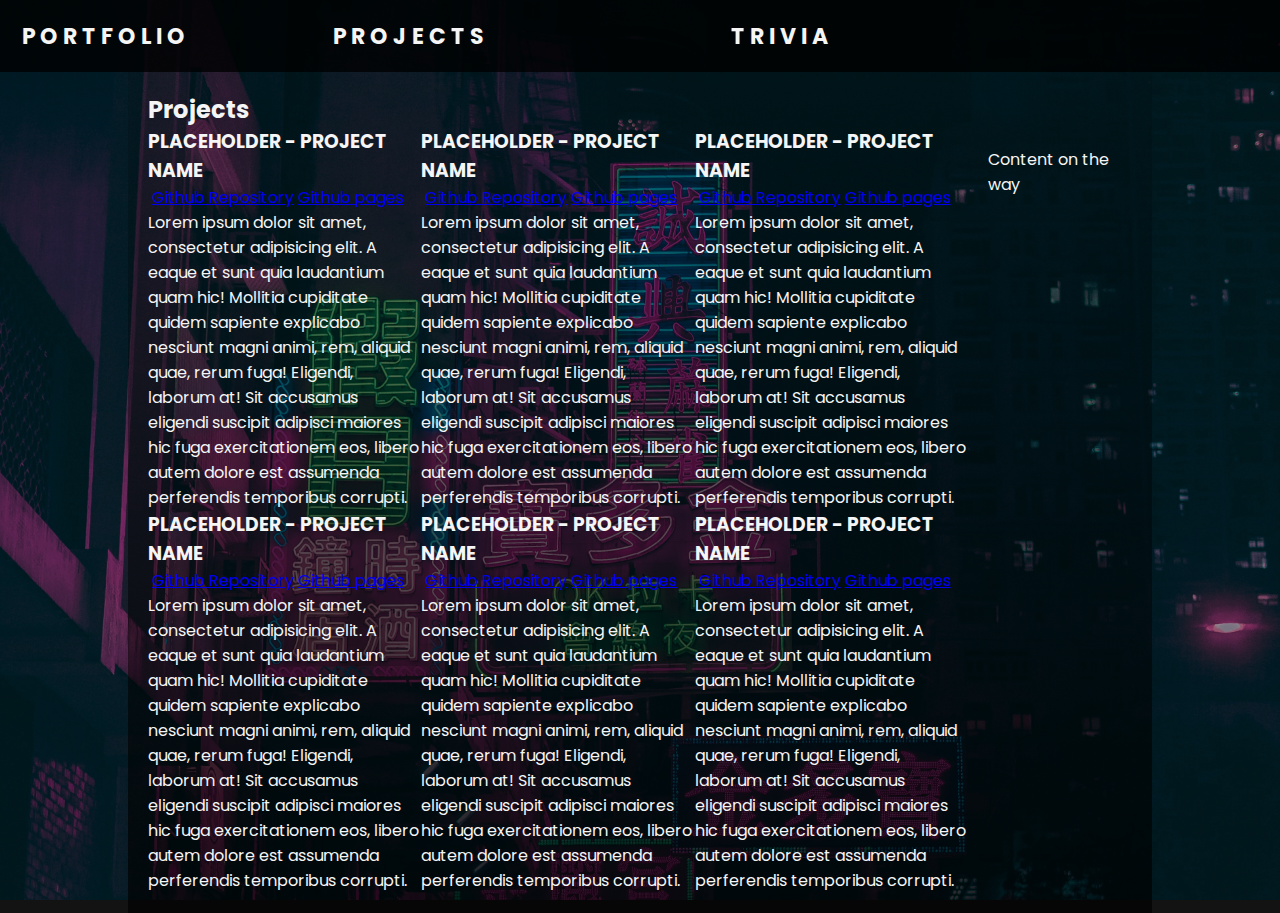
==== projects.html @ 1a5c2c26 "started work on more responsive design" ====
<!DOCTYPE html>
<html lang="en">

<head>
    <meta charset="UTF-8">
    <meta name="viewport" content="width=device-width, initial-scale=1.0">
    <meta http-equiv="X-UA-Compatible" content="ie=edge">
    <meta name="author" content="Lasse Hindsberg">
    <title>Projects &middot; Lasse Bruun Hindsberg</title>
    <link rel="stylesheet" href="./assets/css/style.css">
    <script src="https://kit.fontawesome.com/87c28705a7.js" crossorigin="anonymous"></script>
</head>

<body>
    <div class="backgroundImage">
        <header>
            <nav class="header__nav">
                <a class="nav__logo" href="#home">Portfolio</a>
                <ul class=" nav__links">

                    <!-- <li class="nav__enhancedElements"><a href="#!">About</a></li> -->

                    <li class="nav__enhancedElements"><a href="#!">Projects</a></li>

                    <li class="nav__enhancedElements"><a href="#!">Trivia</a></li>

                    <li>
                        <a href="https://twitter.com/Frostyy0w0" target="_blank">
                            <i class="fab fa-twitter"></i>
                        </a>
                        <a href="https://www.instagram.com/fr0styy.__/" target="_blank">
                            <i class="fab fa-instagram"></i>
                        </a>
                        <a href="https://www.linkedin.com/in/lasse-bruun-hindsberg/" target="_blank">
                            <i class="fab fa-linkedin"></i>
                        </a>
                        <a href="https://github.com/LasseHindsberg" target="_blank">
                            <i class="fab fa-github"></i>
                        </a>
                    </li>

                </ul>
                <div class="nav__burger">
                    <div class="line1"></div>
                    <div class="line2"></div>
                    <div class="line3"></div>
                </div>
            </nav>
        </header>
        <main>
            <article class="projects" id="projects">
                <h2 class="projects__header">Projects</h2>
                <section class="projects__container">
                    <!-- 
                    Each project i've worked on gets this "content container" which will be built up like:
                    * Header
                    * Image
                    * Link to github & github pages (if html)
                    * Small description of project

                      <section class="projects__content">
                    <h3 class="content__header">PLACEHOLDER - PROJECT NAME</h3>
                    <img src='https://dummyimage.com/350x220/000/fff' alt=''>
                    <a href="#!">Github Repository</a>
                    <a href="#!">Github pages</a>
                    <p>Text description
                    </p>
                </section>
                -->
                    <section class="projects__content">
                        <h3 class="content__header">PLACEHOLDER - PROJECT NAME</h3>
                        <img src='https://dummyimage.com/350x220/000/fff' alt=''>
                        <a href="#!">Github Repository</a>
                        <a href="#!">Github pages</a>
                        <p>Lorem ipsum dolor sit amet, consectetur adipisicing elit. A eaque et sunt quia laudantium
                            quam hic! Mollitia cupiditate quidem sapiente explicabo nesciunt magni animi, rem,
                            aliquid
                            quae, rerum fuga! Eligendi, laborum at! Sit accusamus eligendi suscipit adipisci maiores
                            hic
                            fuga exercitationem eos, libero autem dolore est assumenda perferendis temporibus
                            corrupti.
                        </p>
                    </section>
                    <section class="projects__content">
                        <h3 class="content__header">PLACEHOLDER - PROJECT NAME</h3>
                        <img src='https://dummyimage.com/350x220/000/fff' alt=''>
                        <a href="#!">Github Repository</a>
                        <a href="#!">Github pages</a>
                        <p>Lorem ipsum dolor sit amet, consectetur adipisicing elit. A eaque et sunt quia laudantium
                            quam hic! Mollitia cupiditate quidem sapiente explicabo nesciunt magni animi, rem,
                            aliquid
                            quae, rerum fuga! Eligendi, laborum at! Sit accusamus eligendi suscipit adipisci maiores
                            hic
                            fuga exercitationem eos, libero autem dolore est assumenda perferendis temporibus
                            corrupti.
                        </p>
                    </section>
                    <section class="projects__content">
                        <h3 class="content__header">PLACEHOLDER - PROJECT NAME</h3>
                        <img src='https://dummyimage.com/350x220/000/fff' alt=''>
                        <a href="#!">Github Repository</a>
                        <a href="#!">Github pages</a>
                        <p>Lorem ipsum dolor sit amet, consectetur adipisicing elit. A eaque et sunt quia laudantium
                            quam hic! Mollitia cupiditate quidem sapiente explicabo nesciunt magni animi, rem,
                            aliquid
                            quae, rerum fuga! Eligendi, laborum at! Sit accusamus eligendi suscipit adipisci maiores
                            hic
                            fuga exercitationem eos, libero autem dolore est assumenda perferendis temporibus
                            corrupti.
                        </p>
                    </section>
                    <section class="projects__content">
                        <h3 class="content__header">PLACEHOLDER - PROJECT NAME</h3>
                        <img src='https://dummyimage.com/350x220/000/fff' alt=''>
                        <a href="#!">Github Repository</a>
                        <a href="#!">Github pages</a>
                        <p>Lorem ipsum dolor sit amet, consectetur adipisicing elit. A eaque et sunt quia laudantium
                            quam hic! Mollitia cupiditate quidem sapiente explicabo nesciunt magni animi, rem,
                            aliquid
                            quae, rerum fuga! Eligendi, laborum at! Sit accusamus eligendi suscipit adipisci maiores
                            hic
                            fuga exercitationem eos, libero autem dolore est assumenda perferendis temporibus
                            corrupti.
                        </p>
                    </section>
                    <section class="projects__content">
                        <h3 class="content__header">PLACEHOLDER - PROJECT NAME</h3>
                        <img src='https://dummyimage.com/350x220/000/fff' alt=''>
                        <a href="#!">Github Repository</a>
                        <a href="#!">Github pages</a>
                        <p>Lorem ipsum dolor sit amet, consectetur adipisicing elit. A eaque et sunt quia laudantium
                            quam hic! Mollitia cupiditate quidem sapiente explicabo nesciunt magni animi, rem,
                            aliquid
                            quae, rerum fuga! Eligendi, laborum at! Sit accusamus eligendi suscipit adipisci maiores
                            hic
                            fuga exercitationem eos, libero autem dolore est assumenda perferendis temporibus
                            corrupti.
                        </p>
                    </section>
                    <section class="projects__content">
                        <h3 class="content__header">PLACEHOLDER - PROJECT NAME</h3>
                        <img src='https://dummyimage.com/350x220/000/fff' alt=''>
                        <a href="#!">Github Repository</a>
                        <a href="#!">Github pages</a>
                        <p>Lorem ipsum dolor sit amet, consectetur adipisicing elit. A eaque et sunt quia laudantium
                            quam hic! Mollitia cupiditate quidem sapiente explicabo nesciunt magni animi, rem,
                            aliquid
                            quae, rerum fuga! Eligendi, laborum at! Sit accusamus eligendi suscipit adipisci maiores
                            hic
                            fuga exercitationem eos, libero autem dolore est assumenda perferendis temporibus
                            corrupti.
                        </p>
                    </section>
                </section>
                <aside class="projects__aside">
                    <p>Content on the way</p>
                    <!-- <form novalidate>
                    <h4>Get in contact</h4>
                    <fieldset>
                        <legend>Credentials:</legend>
                        <label for="fname">Full name:</label>
                        <input type="text" name="fname" id="fname">
                        <label for="email">Email:</label>
                        <input type="email" name="email" id="email">
                        <label for="org">Organization:</label>
                        <input type="text" name="org" id="org">
                    </fieldset>
                    <fieldset>
                        <legend>PLACEHOLDER</legend>
                        <label for="intentions">Why do you write?</label>
                        <textarea name="intentions" id="intentions" cols="20" rows="8"></textarea>
                    </fieldset>
                    <button type="submit">Send</button>
                </form> -->
                </aside>
            </article>
---- assets/css/style.css ----
/* Importing font */
@import url('https://fonts.googleapis.com/css2?family=Poppins&display=swap');
/* Importing style sheets */
/* Navigation styling */
@import url("/assets/css/nav.css");
/* Front page + About me section */
@import url("/assets/css/frontPage.css");
/* Projects styling */
@import url("/assets/css/projects.css");
/* Trivia styling */
@import url("/assets/css/trivia.css");
/* Animations */
@import url("/assets/css/animations.css");
/* Responsive design */
@import url("/assets/css/responsive.css");
/* -------------------------------------------- */

/* reset styling */
* {
    margin: 0;
    padding: 0;
    box-sizing: border-box;
}
/* adding background */
body {
    font-size: 16px;
    height: 100%;
    background-color: #131313;
}
.backgroundImage {
    height: 100vh;
    /* Photo By Sean Foley on Unsplash 
    https://www.instagram.com/stfeyes/
    https://unsplash.com/@_stfeyes */
    background-image: linear-gradient(rgba(0, 0, 0, 0.4), rgba(0, 0, 0, 0.4)), url(../img/background2.jpg);  
    background-repeat: no-repeat;
    background-position: top;
    background-size: cover;
}
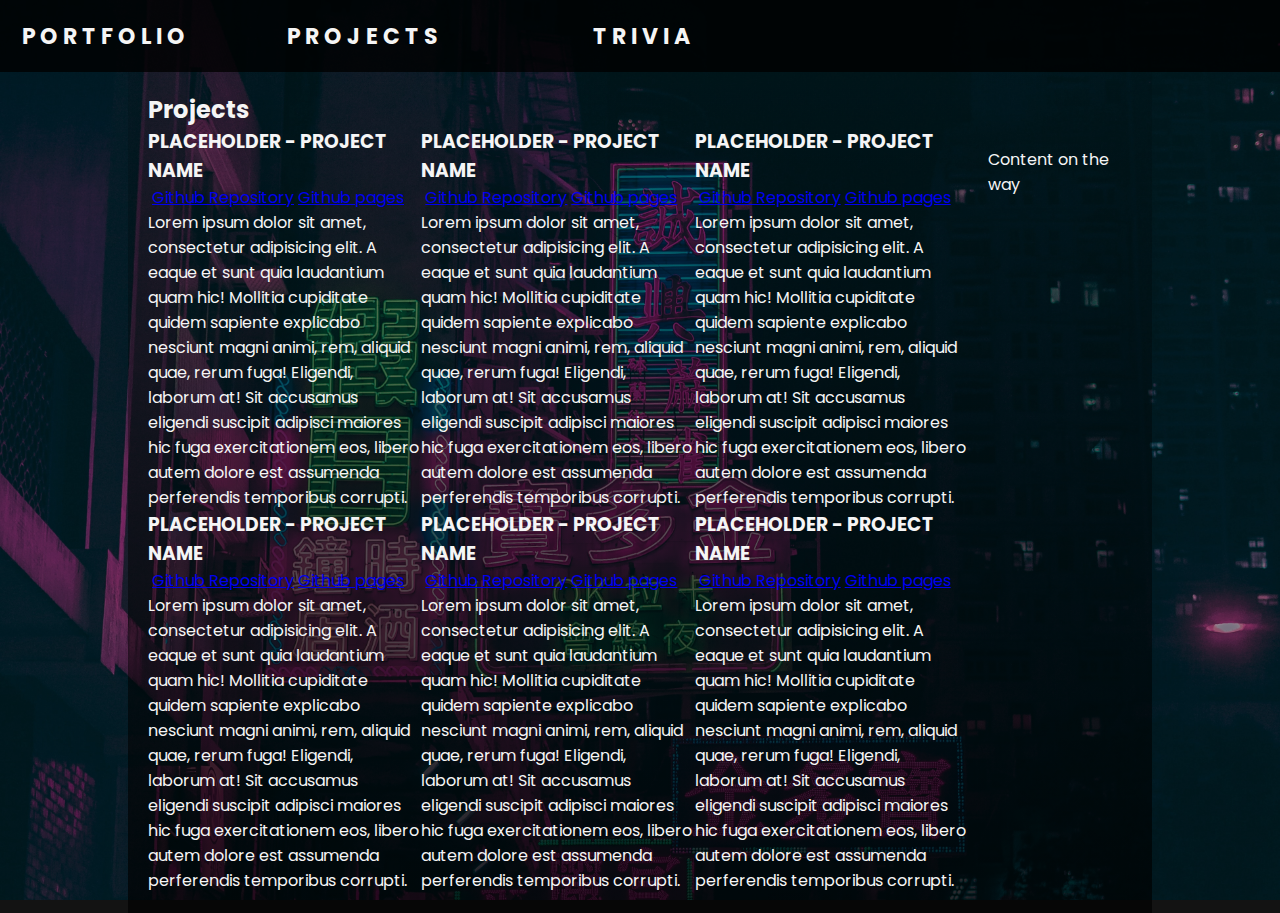
==== commit 09acdc4c: "updated nav" ====
--- a/projects.html
+++ b/projects.html
@@ -15,12 +15,10 @@
     <div class="backgroundImage">
         <header>
             <nav class="header__nav">
-                <a class="nav__logo" href="#home">Portfolio</a>
+                <a class="nav__logo" href="index.html">Portfolio</a>
                 <ul class=" nav__links">
 
-                    <!-- <li class="nav__enhancedElements"><a href="#!">About</a></li> -->
-
-                    <li class="nav__enhancedElements"><a href="#!">Projects</a></li>
+                    <li class="nav__enhancedElements"><a href="projects.html">Projects</a></li>
 
                     <li class="nav__enhancedElements"><a href="#!">Trivia</a></li>
 
@@ -31,6 +29,8 @@
                         <a href="https://www.instagram.com/fr0styy.__/" target="_blank">
                             <i class="fab fa-instagram"></i>
                         </a>
+                    </li>
+                    <li>
                         <a href="https://www.linkedin.com/in/lasse-bruun-hindsberg/" target="_blank">
                             <i class="fab fa-linkedin"></i>
                         </a>
@@ -38,6 +38,15 @@
                             <i class="fab fa-github"></i>
                         </a>
                     </li>
+                    <li>
+                        <a href="https://discord.gg/4w8VNg5" target="_blank">
+                            <i class="fab fa-discord"></i>
+                        </a>
+                        <a href="https://steamcommunity.com/id/LiLFrostyy" target="_blank">
+                            <i class="fab fa-steam"></i>
+                        </a>
+                    </li>
+
 
                 </ul>
                 <div class="nav__burger">
@@ -46,8 +55,7 @@
                     <div class="line3"></div>
                 </div>
             </nav>
-        </header>
-        <main>
+        </header>        <main>
             <article class="projects" id="projects">
                 <h2 class="projects__header">Projects</h2>
                 <section class="projects__container">
@@ -173,4 +181,8 @@
                     <button type="submit">Send</button>
                 </form> -->
                 </aside>
-            </article>+            </article>
+        </main>
+    </div>
+    <script src="./assets/js/script.js" defer></script>
+</body>--- a/assets/css/style.css
+++ b/assets/css/style.css
@@ -2,17 +2,17 @@
 @import url('https://fonts.googleapis.com/css2?family=Poppins&display=swap');
 /* Importing style sheets */
 /* Navigation styling */
-@import url("/assets/css/nav.css");
+@import "nav.css";
 /* Front page + About me section */
-@import url("/assets/css/frontPage.css");
+@import "frontPage.css";
 /* Projects styling */
-@import url("/assets/css/projects.css");
+@import "projects.css";
 /* Trivia styling */
-@import url("/assets/css/trivia.css");
+@import "trivia.css";
 /* Animations */
-@import url("/assets/css/animations.css");
+@import "animations.css";
 /* Responsive design */
-@import url("/assets/css/responsive.css");
+@import "responsive.css";
 /* -------------------------------------------- */
 
 /* reset styling */
@@ -37,3 +37,4 @@
     background-position: top;
     background-size: cover;
 }
+
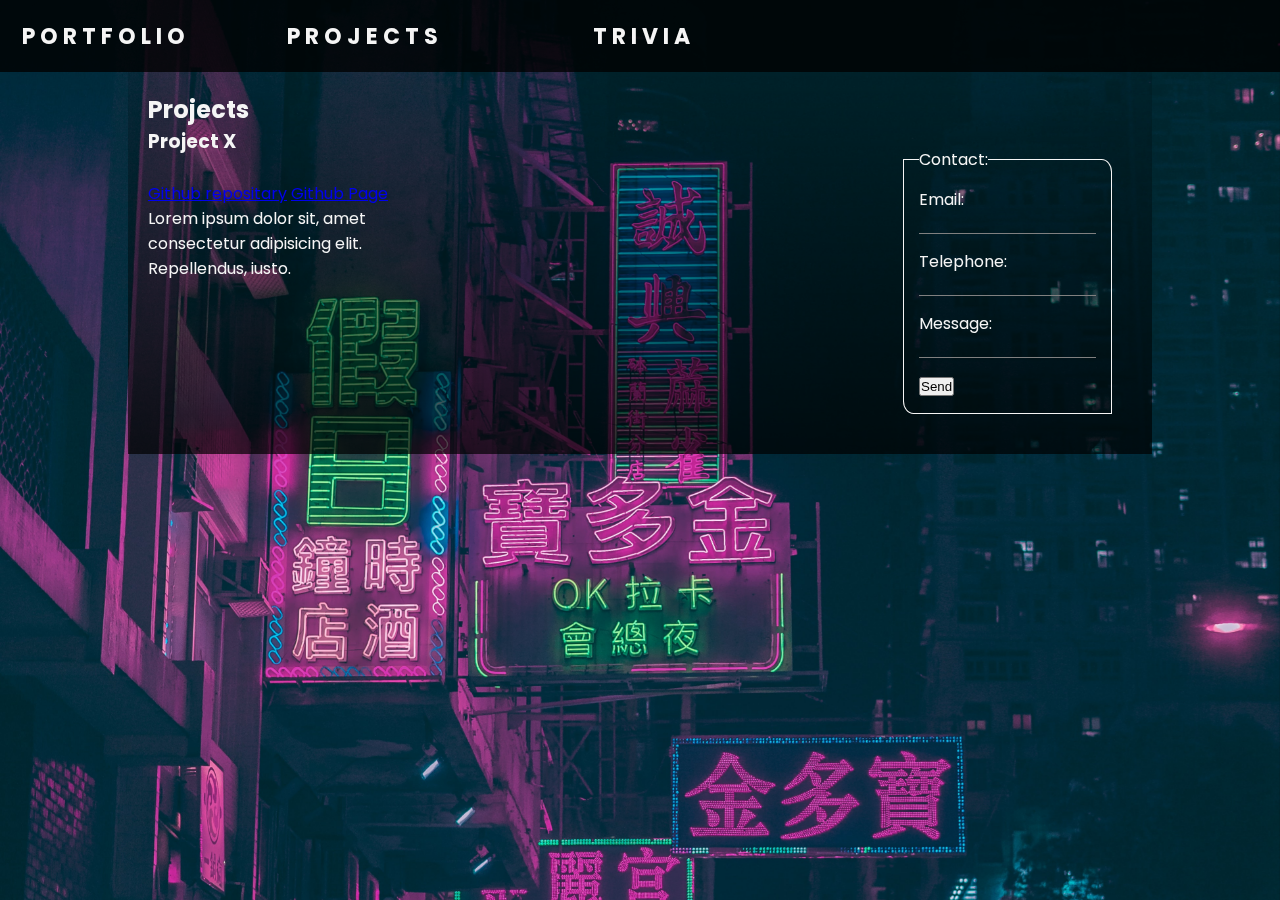
==== commit c6e38616: "working on project page" ====
--- a/projects.html
+++ b/projects.html
@@ -12,7 +12,8 @@
 </head>
 
 <body>
-    <div class="backgroundImage">
+    <img src="./assets/img/background2.jpg" id="bg" alt="background Image">
+    <div class="wrapper">
         <header>
             <nav class="header__nav">
                 <a class="nav__logo" href="index.html">Portfolio</a>
@@ -55,7 +56,8 @@
                     <div class="line3"></div>
                 </div>
             </nav>
-        </header>        <main>
+        </header>
+        <main>
             <article class="projects" id="projects">
                 <h2 class="projects__header">Projects</h2>
                 <section class="projects__container">
@@ -76,111 +78,33 @@
                 </section>
                 -->
                     <section class="projects__content">
-                        <h3 class="content__header">PLACEHOLDER - PROJECT NAME</h3>
-                        <img src='https://dummyimage.com/350x220/000/fff' alt=''>
-                        <a href="#!">Github Repository</a>
-                        <a href="#!">Github pages</a>
-                        <p>Lorem ipsum dolor sit amet, consectetur adipisicing elit. A eaque et sunt quia laudantium
-                            quam hic! Mollitia cupiditate quidem sapiente explicabo nesciunt magni animi, rem,
-                            aliquid
-                            quae, rerum fuga! Eligendi, laborum at! Sit accusamus eligendi suscipit adipisci maiores
-                            hic
-                            fuga exercitationem eos, libero autem dolore est assumenda perferendis temporibus
-                            corrupti.
-                        </p>
-                    </section>
-                    <section class="projects__content">
-                        <h3 class="content__header">PLACEHOLDER - PROJECT NAME</h3>
-                        <img src='https://dummyimage.com/350x220/000/fff' alt=''>
-                        <a href="#!">Github Repository</a>
-                        <a href="#!">Github pages</a>
-                        <p>Lorem ipsum dolor sit amet, consectetur adipisicing elit. A eaque et sunt quia laudantium
-                            quam hic! Mollitia cupiditate quidem sapiente explicabo nesciunt magni animi, rem,
-                            aliquid
-                            quae, rerum fuga! Eligendi, laborum at! Sit accusamus eligendi suscipit adipisci maiores
-                            hic
-                            fuga exercitationem eos, libero autem dolore est assumenda perferendis temporibus
-                            corrupti.
-                        </p>
-                    </section>
-                    <section class="projects__content">
-                        <h3 class="content__header">PLACEHOLDER - PROJECT NAME</h3>
-                        <img src='https://dummyimage.com/350x220/000/fff' alt=''>
-                        <a href="#!">Github Repository</a>
-                        <a href="#!">Github pages</a>
-                        <p>Lorem ipsum dolor sit amet, consectetur adipisicing elit. A eaque et sunt quia laudantium
-                            quam hic! Mollitia cupiditate quidem sapiente explicabo nesciunt magni animi, rem,
-                            aliquid
-                            quae, rerum fuga! Eligendi, laborum at! Sit accusamus eligendi suscipit adipisci maiores
-                            hic
-                            fuga exercitationem eos, libero autem dolore est assumenda perferendis temporibus
-                            corrupti.
-                        </p>
-                    </section>
-                    <section class="projects__content">
-                        <h3 class="content__header">PLACEHOLDER - PROJECT NAME</h3>
-                        <img src='https://dummyimage.com/350x220/000/fff' alt=''>
-                        <a href="#!">Github Repository</a>
-                        <a href="#!">Github pages</a>
-                        <p>Lorem ipsum dolor sit amet, consectetur adipisicing elit. A eaque et sunt quia laudantium
-                            quam hic! Mollitia cupiditate quidem sapiente explicabo nesciunt magni animi, rem,
-                            aliquid
-                            quae, rerum fuga! Eligendi, laborum at! Sit accusamus eligendi suscipit adipisci maiores
-                            hic
-                            fuga exercitationem eos, libero autem dolore est assumenda perferendis temporibus
-                            corrupti.
-                        </p>
-                    </section>
-                    <section class="projects__content">
-                        <h3 class="content__header">PLACEHOLDER - PROJECT NAME</h3>
-                        <img src='https://dummyimage.com/350x220/000/fff' alt=''>
-                        <a href="#!">Github Repository</a>
-                        <a href="#!">Github pages</a>
-                        <p>Lorem ipsum dolor sit amet, consectetur adipisicing elit. A eaque et sunt quia laudantium
-                            quam hic! Mollitia cupiditate quidem sapiente explicabo nesciunt magni animi, rem,
-                            aliquid
-                            quae, rerum fuga! Eligendi, laborum at! Sit accusamus eligendi suscipit adipisci maiores
-                            hic
-                            fuga exercitationem eos, libero autem dolore est assumenda perferendis temporibus
-                            corrupti.
-                        </p>
-                    </section>
-                    <section class="projects__content">
-                        <h3 class="content__header">PLACEHOLDER - PROJECT NAME</h3>
-                        <img src='https://dummyimage.com/350x220/000/fff' alt=''>
-                        <a href="#!">Github Repository</a>
-                        <a href="#!">Github pages</a>
-                        <p>Lorem ipsum dolor sit amet, consectetur adipisicing elit. A eaque et sunt quia laudantium
-                            quam hic! Mollitia cupiditate quidem sapiente explicabo nesciunt magni animi, rem,
-                            aliquid
-                            quae, rerum fuga! Eligendi, laborum at! Sit accusamus eligendi suscipit adipisci maiores
-                            hic
-                            fuga exercitationem eos, libero autem dolore est assumenda perferendis temporibus
-                            corrupti.
+                        <h3 class="content__header">Project X</h3>
+                        <figure class="content__figure">
+                            <img class="content__img" src='https://dummyimage.com/250x250/fff/fff' alt=''>
+                            <figcaption class="content__links">
+                                <a href="#!">Github repositary</a>
+                                <a href="#!">Github Page</a>
+                            </figcaption>
+                        </figure>
+                        <p class="content__description">
+                            Lorem ipsum dolor sit, amet consectetur adipisicing elit. Repellendus, iusto.
                         </p>
                     </section>
                 </section>
-                <aside class="projects__aside">
-                    <p>Content on the way</p>
-                    <!-- <form novalidate>
-                    <h4>Get in contact</h4>
-                    <fieldset>
-                        <legend>Credentials:</legend>
-                        <label for="fname">Full name:</label>
-                        <input type="text" name="fname" id="fname">
-                        <label for="email">Email:</label>
-                        <input type="email" name="email" id="email">
-                        <label for="org">Organization:</label>
-                        <input type="text" name="org" id="org">
-                    </fieldset>
-                    <fieldset>
-                        <legend>PLACEHOLDER</legend>
-                        <label for="intentions">Why do you write?</label>
-                        <textarea name="intentions" id="intentions" cols="20" rows="8"></textarea>
-                    </fieldset>
-                    <button type="submit">Send</button>
-                </form> -->
-                </aside>
+                        <aside class="projects__aside">
+                            <form>
+                                <fieldset>
+                                    <legend>Contact:</legend>
+                                    <label for="email">Email:</label>
+                                    <input type="email" name="email" id="email">
+                                    <label for="tel">Telephone:</label>
+                                    <input type="tel" name="tel" id="tel">
+                                    <label for="msg">Message:</label>
+                                    <input type="text" name="msg" id="msg">
+                                    <button type="submit">Send</button>
+                                </fieldset>
+                            </form>
+                        </aside>
             </article>
         </main>
     </div>
--- a/assets/css/style.css
+++ b/assets/css/style.css
@@ -1,40 +1,18 @@
 /* Importing font */
 @import url('https://fonts.googleapis.com/css2?family=Poppins&display=swap');
 /* Importing style sheets */
+/* General Style sheet */
+@import './general.css';
 /* Navigation styling */
-@import "nav.css";
+@import './nav.css';
 /* Front page + About me section */
-@import "frontPage.css";
+@import './frontPage.css';
 /* Projects styling */
-@import "projects.css";
+@import './projects.css';
 /* Trivia styling */
-@import "trivia.css";
+@import './trivia.css';
 /* Animations */
-@import "animations.css";
+@import './animations.css';
 /* Responsive design */
-@import "responsive.css";
+@import './responsive.css';
 /* -------------------------------------------- */
-
-/* reset styling */
-* {
-    margin: 0;
-    padding: 0;
-    box-sizing: border-box;
-}
-/* adding background */
-body {
-    font-size: 16px;
-    height: 100%;
-    background-color: #131313;
-}
-.backgroundImage {
-    height: 100vh;
-    /* Photo By Sean Foley on Unsplash 
-    https://www.instagram.com/stfeyes/
-    https://unsplash.com/@_stfeyes */
-    background-image: linear-gradient(rgba(0, 0, 0, 0.4), rgba(0, 0, 0, 0.4)), url(../img/background2.jpg);  
-    background-repeat: no-repeat;
-    background-position: top;
-    background-size: cover;
-}
-
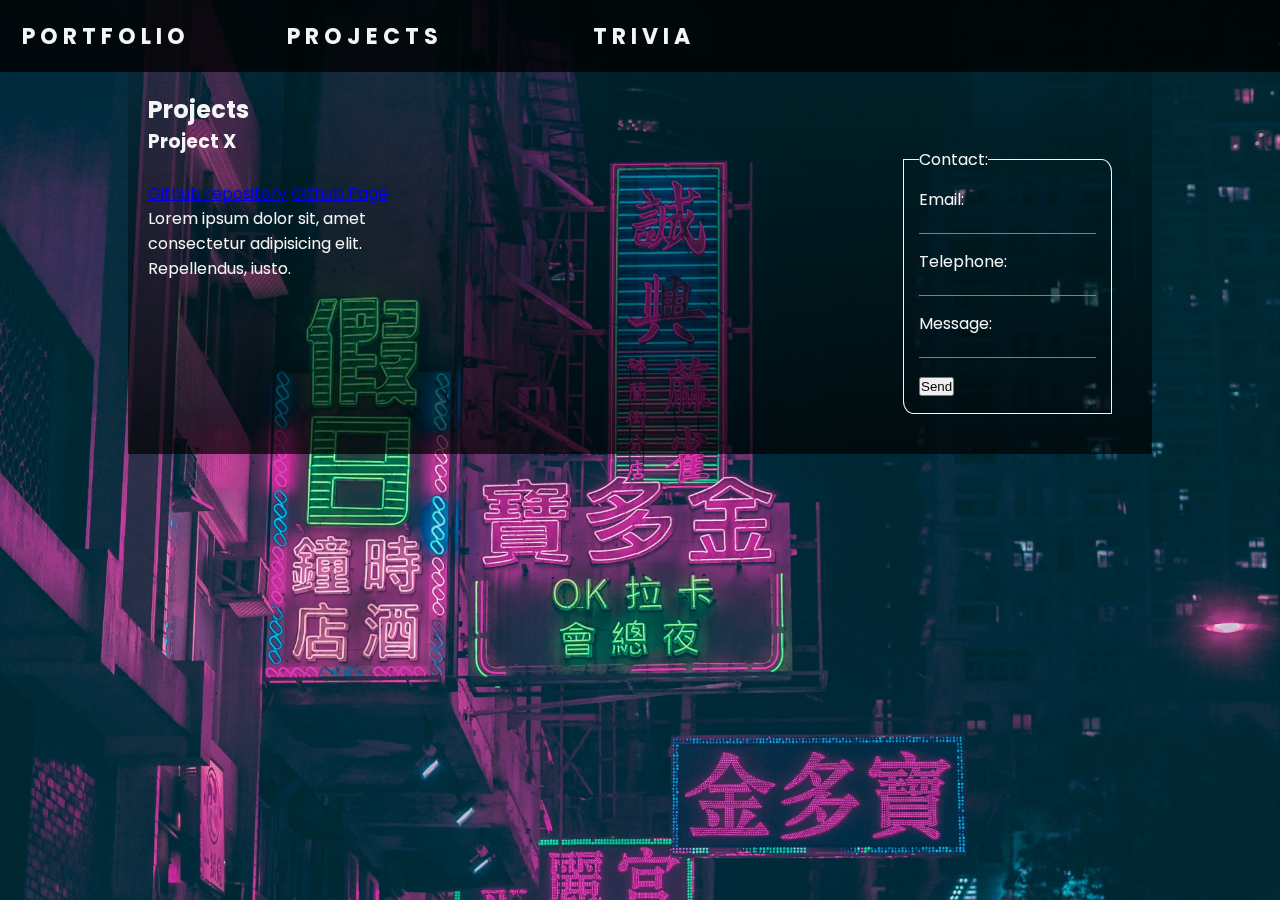
==== commit 68d4727e: "updated template" ====
--- a/projects.html
+++ b/projects.html
@@ -68,15 +68,6 @@
                     * Link to github & github pages (if html)
                     * Small description of project
 
-                      <section class="projects__content">
-                    <h3 class="content__header">PLACEHOLDER - PROJECT NAME</h3>
-                    <img src='https://dummyimage.com/350x220/000/fff' alt=''>
-                    <a href="#!">Github Repository</a>
-                    <a href="#!">Github pages</a>
-                    <p>Text description
-                    </p>
-                </section>
-                -->
                     <section class="projects__content">
                         <h3 class="content__header">Project X</h3>
                         <figure class="content__figure">
@@ -86,9 +77,31 @@
                                 <a href="#!">Github Page</a>
                             </figcaption>
                         </figure>
+
+                        
                         <p class="content__description">
                             Lorem ipsum dolor sit, amet consectetur adipisicing elit. Repellendus, iusto.
                         </p>
+
+
+                    </section>
+                -->
+                    <section class="projects__content">
+                        <h3 class="content__header">Project X</h3>
+                        <figure class="content__figure">
+                            <img class="content__img" src='https://dummyimage.com/250x250/fff/fff' alt=''>
+                            <figcaption class="content__links">
+                                <a href="#!">Github repository</a>
+                                <a href="#!">Github Page</a>
+                            </figcaption>
+                        </figure>
+
+
+                        <p class="content__description">
+                            Lorem ipsum dolor sit, amet consectetur adipisicing elit. Repellendus, iusto.
+                        </p>
+
+
                     </section>
                 </section>
                         <aside class="projects__aside">
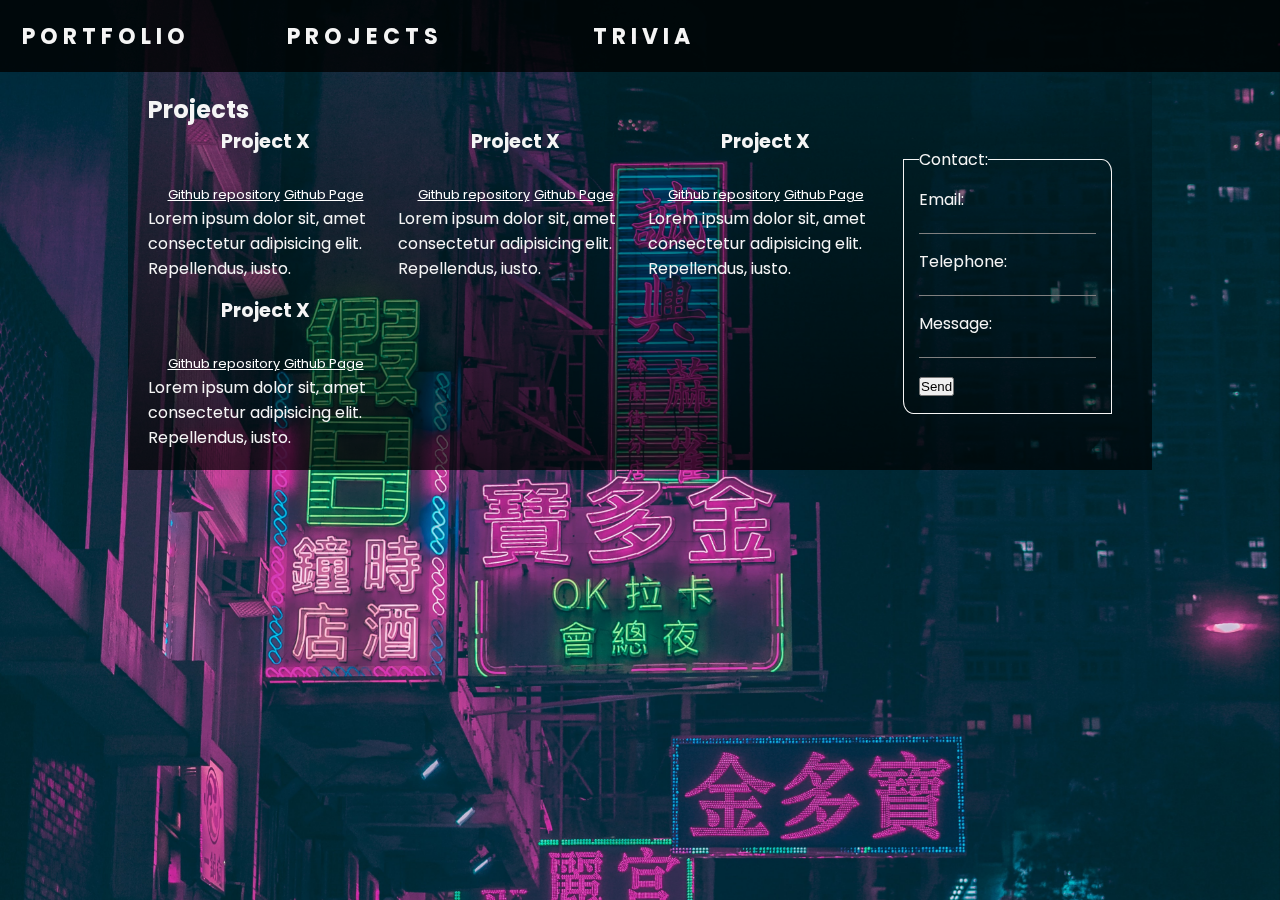
==== commit 1af55c02: "added more placeholders for testing responsivity" ====
--- a/projects.html
+++ b/projects.html
@@ -103,6 +103,57 @@
 
 
                     </section>
+                    <section class="projects__content">
+                        <h3 class="content__header">Project X</h3>
+                        <figure class="content__figure">
+                            <img class="content__img" src='https://dummyimage.com/250x250/fff/fff' alt=''>
+                            <figcaption class="content__links">
+                                <a href="#!">Github repository</a>
+                                <a href="#!">Github Page</a>
+                            </figcaption>
+                        </figure>
+
+
+                        <p class="content__description">
+                            Lorem ipsum dolor sit, amet consectetur adipisicing elit. Repellendus, iusto.
+                        </p>
+
+
+                    </section>
+                    <section class="projects__content">
+                        <h3 class="content__header">Project X</h3>
+                        <figure class="content__figure">
+                            <img class="content__img" src='https://dummyimage.com/250x250/fff/fff' alt=''>
+                            <figcaption class="content__links">
+                                <a href="#!">Github repository</a>
+                                <a href="#!">Github Page</a>
+                            </figcaption>
+                        </figure>
+
+
+                        <p class="content__description">
+                            Lorem ipsum dolor sit, amet consectetur adipisicing elit. Repellendus, iusto.
+                        </p>
+
+
+                    </section>
+                    <section class="projects__content">
+                        <h3 class="content__header">Project X</h3>
+                        <figure class="content__figure">
+                            <img class="content__img" src='https://dummyimage.com/250x250/fff/fff' alt=''>
+                            <figcaption class="content__links">
+                                <a href="#!">Github repository</a>
+                                <a href="#!">Github Page</a>
+                            </figcaption>
+                        </figure>
+
+
+                        <p class="content__description">
+                            Lorem ipsum dolor sit, amet consectetur adipisicing elit. Repellendus, iusto.
+                        </p>
+
+
+                    </section>
                 </section>
                         <aside class="projects__aside">
                             <form>
@@ -110,10 +161,13 @@
                                     <legend>Contact:</legend>
                                     <label for="email">Email:</label>
                                     <input type="email" name="email" id="email">
+                                    <br class="mobile">
                                     <label for="tel">Telephone:</label>
                                     <input type="tel" name="tel" id="tel">
+                                    <br class="mobile">
                                     <label for="msg">Message:</label>
                                     <input type="text" name="msg" id="msg">
+                                    <br class="mobile">
                                     <button type="submit">Send</button>
                                 </fieldset>
                             </form>
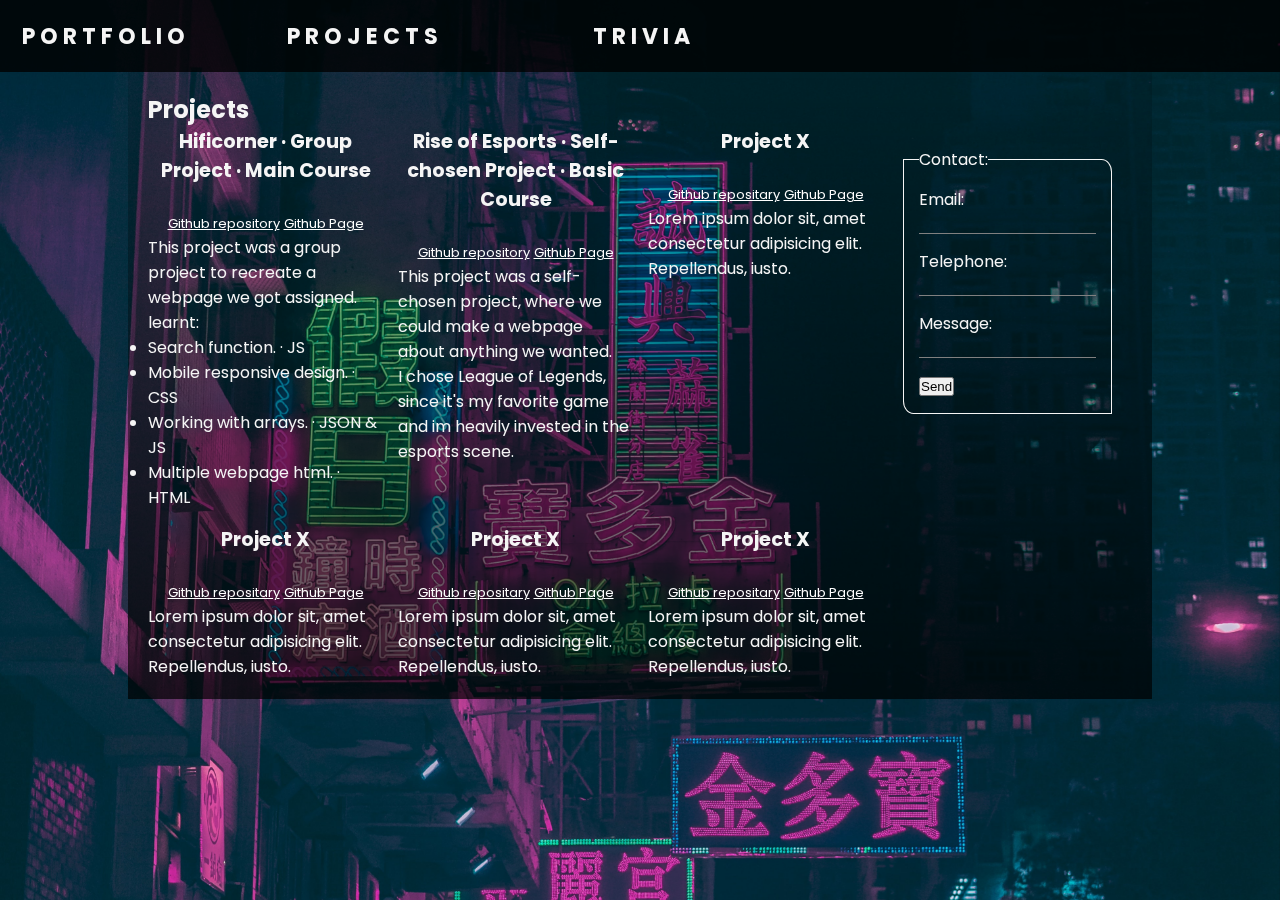
==== commit d2066297: "added link to trivia" ====
--- a/projects.html
+++ b/projects.html
@@ -21,7 +21,7 @@
 
                     <li class="nav__enhancedElements"><a href="projects.html">Projects</a></li>
 
-                    <li class="nav__enhancedElements"><a href="#!">Trivia</a></li>
+                    <li class="nav__enhancedElements"><a href="trivia.html">Trivia</a></li>
 
                     <li>
                         <a href="https://twitter.com/Frostyy0w0" target="_blank">
@@ -73,8 +73,8 @@
                         <figure class="content__figure">
                             <img class="content__img" src='https://dummyimage.com/250x250/fff/fff' alt=''>
                             <figcaption class="content__links">
-                                <a href="#!">Github repositary</a>
-                                <a href="#!">Github Page</a>
+                                <a href="#!" target="_blank">Github repositary</a>
+                                <a href="#!" target="_blank>Github Page</a>
                             </figcaption>
                         </figure>
 
@@ -87,91 +87,131 @@
                     </section>
                 -->
                     <section class="projects__content">
-                        <h3 class="content__header">Project X</h3>
-                        <figure class="content__figure">
-                            <img class="content__img" src='https://dummyimage.com/250x250/fff/fff' alt=''>
-                            <figcaption class="content__links">
-                                <a href="#!">Github repository</a>
-                                <a href="#!">Github Page</a>
-                            </figcaption>
-                        </figure>
-
-
-                        <p class="content__description">
-                            Lorem ipsum dolor sit, amet consectetur adipisicing elit. Repellendus, iusto.
-                        </p>
-
-
-                    </section>
-                    <section class="projects__content">
-                        <h3 class="content__header">Project X</h3>
-                        <figure class="content__figure">
-                            <img class="content__img" src='https://dummyimage.com/250x250/fff/fff' alt=''>
-                            <figcaption class="content__links">
-                                <a href="#!">Github repository</a>
-                                <a href="#!">Github Page</a>
-                            </figcaption>
-                        </figure>
-
-
-                        <p class="content__description">
-                            Lorem ipsum dolor sit, amet consectetur adipisicing elit. Repellendus, iusto.
-                        </p>
-
-
-                    </section>
-                    <section class="projects__content">
-                        <h3 class="content__header">Project X</h3>
-                        <figure class="content__figure">
-                            <img class="content__img" src='https://dummyimage.com/250x250/fff/fff' alt=''>
-                            <figcaption class="content__links">
-                                <a href="#!">Github repository</a>
-                                <a href="#!">Github Page</a>
-                            </figcaption>
-                        </figure>
-
-
-                        <p class="content__description">
-                            Lorem ipsum dolor sit, amet consectetur adipisicing elit. Repellendus, iusto.
-                        </p>
-
-
-                    </section>
-                    <section class="projects__content">
-                        <h3 class="content__header">Project X</h3>
-                        <figure class="content__figure">
-                            <img class="content__img" src='https://dummyimage.com/250x250/fff/fff' alt=''>
-                            <figcaption class="content__links">
-                                <a href="#!">Github repository</a>
-                                <a href="#!">Github Page</a>
-                            </figcaption>
-                        </figure>
-
-
-                        <p class="content__description">
-                            Lorem ipsum dolor sit, amet consectetur adipisicing elit. Repellendus, iusto.
-                        </p>
-
-
+                        <h3 class="content__header">Hificorner &middot; Group Project &middot; Main Course</h3>
+                        <figure class="content__figure">
+                            <img class="content__img" src='./assets/img/projects__hificorner.png' alt=''>
+                            <figcaption class="content__links">
+                                <a href="https://github.com/LasseHindsberg/hificorner" target="_blank">Github
+                                    repository</a>
+                                <a href="https://lassehindsberg.github.io/hificorner/" target="_blank">Github Page</a>
+                            </figcaption>
+                        </figure>
+
+
+                        <p class="content__description">
+                            This project was a group project to recreate a webpage we got assigned.
+                        </p>
+                        <ul class="content__list">learnt:</ul>
+                        <li>Search function. &middot; JS</li>
+                        <li>Mobile responsive design. &middot; CSS</li>
+                        <li>Working with arrays. &middot; JSON & JS</li>
+                        <li>Multiple webpage html. &middot; HTML</li>
+
+
+                    </section>
+                    <section class="projects__content">
+                        <h3 class="content__header">Rise of Esports &middot; Self-chosen Project &middot; Basic Course
+                        </h3>
+                        <figure class="content__figure">
+                            <img class="content__img" src='./assets/img/projects__rise-of-esports.png' alt=''>
+                            <figcaption class="content__links">
+                                <a href="https://github.com/LasseHindsberg/wugf2_lbh_indie_projekt"
+                                    target="_blank">Github repository</a>
+                                <a href="https://lassehindsberg.github.io/wugf2_lbh_indie_projekt/"
+                                    target="_blank">Github Page</a>
+                            </figcaption>
+                        </figure>
+
+
+                        <p class="content__description">
+                            This project was a self-chosen project, where we could make a webpage about anything we
+                            wanted.
+                        </p>
+                        <p class="content__description">
+                            I chose League of Legends, since it's my favorite game and im heavily invested in the
+                            esports scene.
+                        </p>
+
+
+                    </section>
+                    <section class="projects__content">
+                        <h3 class="content__header">Project X</h3>
+                        <figure class="content__figure">
+                            <img class="content__img" src='https://dummyimage.com/250x250/fff/fff' alt=''>
+                            <figcaption class="content__links">
+                                <a href="#!" target="_blank">Github repositary</a>
+                                <a href="#!" target="_blank">Github Page</a>
+                            </figcaption>
+                        </figure>
+
+
+                        <p class="content__description">
+                            Lorem ipsum dolor sit, amet consectetur adipisicing elit. Repellendus, iusto.
+                        </p>
+                    </section>
+                    <section class="projects__content">
+                        <h3 class="content__header">Project X</h3>
+                        <figure class="content__figure">
+                            <img class="content__img" src='https://dummyimage.com/250x250/fff/fff' alt=''>
+                            <figcaption class="content__links">
+                                <a href="#!" target="_blank">Github repositary</a>
+                                <a href="#!" target="_blank">Github Page</a>
+                            </figcaption>
+                        </figure>
+
+
+                        <p class="content__description">
+                            Lorem ipsum dolor sit, amet consectetur adipisicing elit. Repellendus, iusto.
+                        </p>
+                    </section>
+                    <section class="projects__content">
+                        <h3 class="content__header">Project X</h3>
+                        <figure class="content__figure">
+                            <img class="content__img" src='https://dummyimage.com/250x250/fff/fff' alt=''>
+                            <figcaption class="content__links">
+                                <a href="#!" target="_blank">Github repositary</a>
+                                <a href="#!" target="_blank">Github Page</a>
+                            </figcaption>
+                        </figure>
+
+
+                        <p class="content__description">
+                            Lorem ipsum dolor sit, amet consectetur adipisicing elit. Repellendus, iusto.
+                        </p>
+                    </section>
+                    <section class="projects__content">
+                        <h3 class="content__header">Project X</h3>
+                        <figure class="content__figure">
+                            <img class="content__img" src='https://dummyimage.com/250x250/fff/fff' alt=''>
+                            <figcaption class="content__links">
+                                <a href="#!" target="_blank">Github repositary</a>
+                                <a href="#!" target="_blank">Github Page</a>
+                            </figcaption>
+                        </figure>
+
+
+                        <p class="content__description">
+                            Lorem ipsum dolor sit, amet consectetur adipisicing elit. Repellendus, iusto.
+                        </p>
                     </section>
                 </section>
-                        <aside class="projects__aside">
-                            <form>
-                                <fieldset>
-                                    <legend>Contact:</legend>
-                                    <label for="email">Email:</label>
-                                    <input type="email" name="email" id="email">
-                                    <br class="mobile">
-                                    <label for="tel">Telephone:</label>
-                                    <input type="tel" name="tel" id="tel">
-                                    <br class="mobile">
-                                    <label for="msg">Message:</label>
-                                    <input type="text" name="msg" id="msg">
-                                    <br class="mobile">
-                                    <button type="submit">Send</button>
-                                </fieldset>
-                            </form>
-                        </aside>
+                <aside class="projects__aside">
+                    <form>
+                        <fieldset>
+                            <legend>Contact:</legend>
+                            <label for="email">Email:</label>
+                            <input type="email" name="email" id="email">
+                            <br class="mobile">
+                            <label for="tel">Telephone:</label>
+                            <input type="tel" name="tel" id="tel">
+                            <br class="mobile">
+                            <label for="msg">Message:</label>
+                            <input type="text" name="msg" id="msg">
+                            <br class="mobile">
+                            <button type="submit">Send</button>
+                        </fieldset>
+                    </form>
+                </aside>
             </article>
         </main>
     </div>
